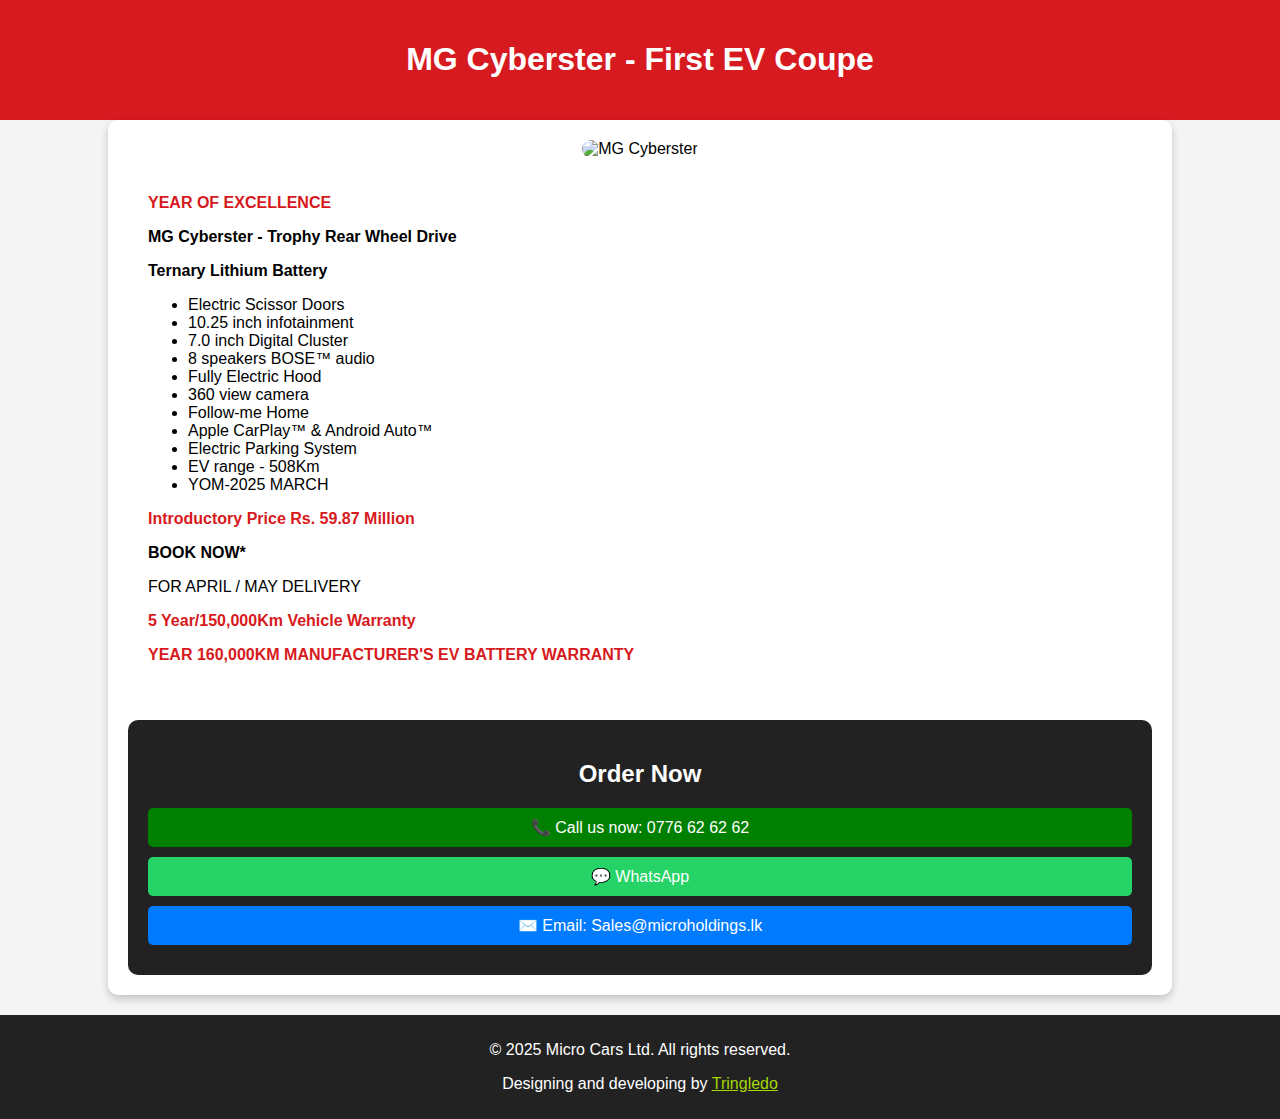
==== mg-cyberster-trophy.html @ c04ea8a8 "Add files via upload" ====
<!DOCTYPE html>
<html lang="en">
<head>
    <meta charset="UTF-8">
    <meta name="viewport" content="width=device-width, initial-scale=1.0">
    <title>MG Cyberster - Micro Cars Ltd</title>
    <style>
        body {
            font-family: Arial, sans-serif;
            margin: 0;
            padding: 0;
            background-color: #f4f4f4;
            text-align: center;
        }
        header {
            background-color: #d71920;
            color: white;
            padding: 20px;
        }
        .container {
            width: 80%;
            margin: auto;
            padding: 20px;
            background: white;
            box-shadow: 0 4px 8px rgba(0, 0, 0, 0.2);
            border-radius: 10px;
        }
        img {
            width: 100%;
            height: auto;
            aspect-ratio: 16 / 9;
            object-fit: cover;
            border-radius: 10px;
        }
        .details {
            text-align: left;
            padding: 20px;
        }
        .highlight {
            font-weight: bold;
            color: #d71920;
        }
        .order-card {
            background: #222;
            color: white;
            padding: 20px;
            margin-top: 20px;
            border-radius: 10px;
        }
        .buttons a {
            display: block;
            margin: 10px 0;
            padding: 10px;
            color: white;
            text-decoration: none;
            border-radius: 5px;
        }
        .call { background: green; }
        .whatsapp { background: #25D366; }
        .email { background: #007bff; }
        footer {
            background-color: #222;
            color: white;
            text-align: center;
            padding: 10px;
            margin-top: 20px;
        }
    </style>
</head>
<body>
    <header>
        <h1>MG Cyberster - First EV Coupe</h1>
    </header>
    <div class="container">
        <img src="https://techlekh.com/wp-content/uploads/2024/07/MG-Cyberster.jpg" alt="MG Cyberster">
        <div class="details">
            <p class="highlight">YEAR OF EXCELLENCE</p>
            <p><strong>MG Cyberster - Trophy Rear Wheel Drive</strong></p>
            <p><strong>Ternary Lithium Battery</strong></p>
            <ul>
                <li>Electric Scissor Doors</li>
                <li>10.25 inch infotainment</li>
                <li>7.0 inch Digital Cluster</li>
                <li>8 speakers BOSE™ audio</li>
                <li>Fully Electric Hood</li>
                <li>360 view camera</li>
                <li>Follow-me Home</li>
                <li>Apple CarPlay™ & Android Auto™</li>
                <li>Electric Parking System</li>
                <li>EV range - 508Km</li>
                <li>YOM-2025 MARCH</li>
            </ul>
            <p class="highlight">Introductory Price Rs. 59.87 Million</p>
            <p><strong>BOOK NOW*</strong></p>
            <p>FOR APRIL / MAY DELIVERY</p>
            <p class="highlight">5 Year/150,000Km Vehicle Warranty</p>
            <p class="highlight">YEAR 160,000KM MANUFACTURER'S EV BATTERY WARRANTY</p>
        </div>
        <div class="order-card">
            <h2>Order Now</h2>
            <div class="buttons">
                <a href="tel:0776626262" class="call">📞 Call us now: 0776 62 62 62</a>
                <a href="https://wa.link/6q7gx2" class="whatsapp">💬 WhatsApp</a>
                <a href="mailto:Sales@microholdings.lk" class="email">✉️ Email: Sales@microholdings.lk</a>
            </div>
        </div>
    </div>
    <footer>
        <p>© 2025 Micro Cars Ltd. All rights reserved.</p>
        <p>Designing and developing by <a href="https://www.tringledo.com" target="_blank" style="color: #A7D707;">Tringledo</a></p>
    </footer>
</body>
</html>
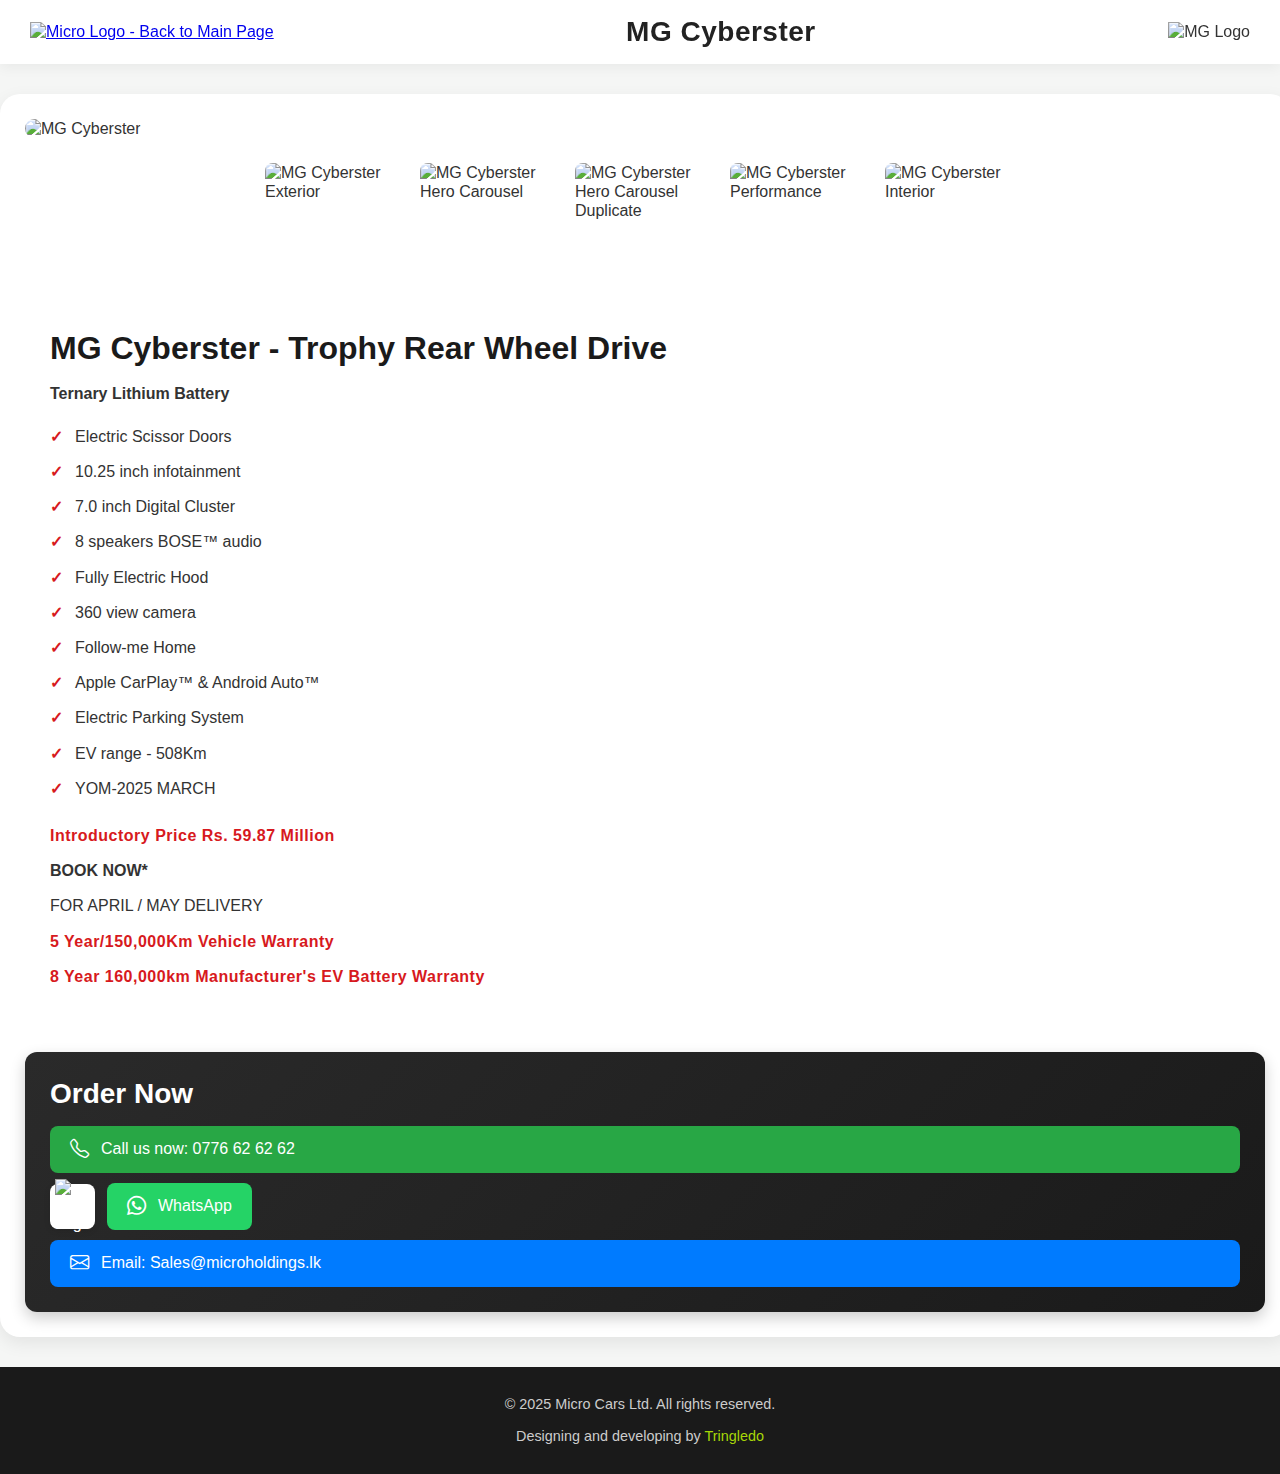
==== commit 7889e689: "Update mg-cyberster-trophy.html" ====
--- a/mg-cyberster-trophy.html
+++ b/mg-cyberster-trophy.html
@@ -4,78 +4,385 @@
     <meta charset="UTF-8">
     <meta name="viewport" content="width=device-width, initial-scale=1.0">
     <title>MG Cyberster - Micro Cars Ltd</title>
+    <link rel="stylesheet" href="https://cdn.jsdelivr.net/npm/bootstrap-icons@1.11.3/font/bootstrap-icons.min.css">
     <style>
-        body {
-            font-family: Arial, sans-serif;
-            margin: 0;
-            padding: 0;
-            background-color: #f4f4f4;
-            text-align: center;
-        }
-        header {
-            background-color: #d71920;
-            color: white;
+    body {
+        font-family: 'Arial', sans-serif;
+        margin: 0;
+        padding: 0;
+        background-color: #f5f6f5;
+        color: #333;
+        line-height: 1.2;
+    }
+    .top-bar {
+        display: flex;
+        justify-content: space-between;
+        align-items: center;
+        padding: 15px 30px;
+        background-color: #ffffff;
+        box-shadow: 0 4px 12px rgba(0, 0, 0, 0.05);
+        position: sticky;
+        top: 0;
+        z-index: 10;
+    }
+    .logo-container img {
+        max-height: 60px;
+        width: auto;
+        transition: transform 0.1s ease;
+    }
+    .logo-container img:hover {
+        transform: scale(1.05);
+    }
+    .top-bar h2 {
+        margin: 0 15px;
+        font-size: 1.75rem;
+        font-weight: 600;
+        color: #222;
+        flex-grow: 1;
+        text-align: center;
+        letter-spacing: 0.5px;
+    }
+    .container {
+        width: 100%;
+        max-width: 1240px;
+        margin: 30px auto;
+        padding: 25px;
+        background: #ffffff;
+        box-shadow: 0 6px 18px rgba(0, 0, 0, 0.08);
+        border-radius: 20px;
+        overflow: hidden;
+    }
+    .spotlight img {
+        width: 100%;
+        height: auto;
+        aspect-ratio: 16 / 9;
+        object-fit: cover;
+        border-radius: 12px;
+        cursor: pointer;
+        transition: transform 0.1s ease, box-shadow 0.1s ease;
+    }
+    .spotlight img:hover {
+        transform: scale(1.03);
+        box-shadow: 0 8px 20px rgba(0, 0, 0, 0.15);
+    }
+    .gallery {
+        display: flex;
+        justify-content: center;
+        flex-wrap: wrap;
+        gap: 15px;
+        padding: 25px 0;
+    }
+    .gallery img {
+        width: 20%;
+        max-width: 140px;
+        height: auto;
+        aspect-ratio: 14 / 9;
+        object-fit: cover;
+        border-radius: 8px;
+        cursor: pointer;
+        transition: transform 0.1s ease, box-shadow 0.1s ease;
+        flex-grow: 1;
+    }
+    .gallery img:hover {
+        transform: scale(1.08);
+        box-shadow: 0 4px 12px rgba(0, 0, 0, 0.1);
+    }
+    .details {
+        text-align: left;
+        padding: 25px;
+    }
+    .details h2 {
+        font-size: 2rem;
+        font-weight: 700;
+        color: #1a1a1a;
+        margin-bottom: 15px;
+    }
+    .details ul {
+        list-style: none;
+        padding: 0;
+        margin: 0 0 20px;
+    }
+    .details ul li {
+        padding: 8px 0;
+        position: relative;
+        padding-left: 25px;
+    }
+    .details ul li:before {
+        content: "✓";
+        color: #d71920;
+        position: absolute;
+        left: 0;
+        font-weight: bold;
+    }
+    .highlight {
+        font-weight: 700;
+        color: #d71920;
+        letter-spacing: 0.5px;
+    }
+    .order-card {
+        background: linear-gradient(135deg, #2a2a2a, #1a1a1a);
+        color: #fff;
+        padding: 25px;
+        margin-top: 25px;
+        border-radius: 12px;
+        text-align: left;
+        box-shadow: 0 6px 15px rgba(0, 0, 0, 0.2);
+    }
+    .order-card h2 {
+        margin: 0 0 15px;
+        font-size: 1.75rem;
+        font-weight: 600;
+    }
+    .buttons {
+        display: flex;
+        flex-direction: column;
+        gap: 10px;
+    }
+    .buttons a {
+        display: flex;
+        align-items: center;
+        justify-content: flex-start;
+        padding: 12px 20px;
+        color: #fff;
+        text-decoration: none;
+        border-radius: 8px;
+        font-weight: 500;
+        transition: transform 0.1s ease, opacity 0.1s ease;
+    }
+    .buttons a:hover {
+        transform: translateX(5px);
+        opacity: 0.9;
+    }
+    .buttons a i {
+        margin-right: 12px;
+        font-size: 1.2rem;
+    }
+    .call { background: #28a745; }
+    .whatsapp { background: #25D366; }
+    .email { background: #007bff; }
+    .whatsapp-container {
+        display: flex;
+        align-items: center;
+    }
+    .mg-logo-box {
+        width: 45px;
+        height: 45px;
+        background: #fff;
+        border-radius: 8px;
+        display: flex;
+        align-items: center;
+        justify-content: center;
+        margin-right: 12px;
+        box-shadow: 0 2px 6px rgba(0, 0, 0, 0.1);
+    }
+    .mg-logo-box img {
+        width: 35px;
+        height: auto;
+    }
+    footer {
+        background: #1a1a1a;
+        color: #ccc;
+        text-align: center;
+        padding: 15px;
+        margin-top: 30px;
+        font-size: 0.9rem;
+    }
+    footer a {
+        color: #A7D707;
+        text-decoration: none;
+        transition: color 0.1s ease;
+    }
+    footer a:hover {
+        color: #c0f009;
+    }
+    .modal {
+        display: none;
+        position: fixed;
+        top: 0;
+        left: 0;
+        width: 100%;
+        height: 100%;
+        background: rgba(0, 0, 0, 0.85);
+        justify-content: center;
+        align-items: center;
+        z-index: 1000;
+        transition: opacity 0.1s ease;
+    }
+    .modal img {
+        max-width: 95%;
+        max-height: 95%;
+        border-radius: 12px;
+        box-shadow: 0 10px 30px rgba(0, 0, 0, 0.3);
+    }
+    .modal-close {
+        position: absolute;
+        top: 25px;
+        right: 25px;
+        color: #fff;
+        font-size: 36px;
+        cursor: pointer;
+        transition: color 0.1s ease;
+    }
+    .modal-close:hover {
+        color: #d71920;
+    }
+
+    /* Media Queries for Responsiveness */
+    @media (max-width: 768px) {
+        .top-bar {
+            padding: 12px 20px;
+            width: 480px;
+        }
+        .top-bar h2 {
+            font-size: 1.4rem;
+            margin: 0 10px;
+        }
+        .logo-container img {
+            max-height: 50px;
+            margin-left: 20px;
+        }
+        .container {
             padding: 20px;
+            margin: 25px 10px;
+            border-radius: 15px;
+            width: 470px;
+        }
+        .spotlight img {
+            border-radius: 10px;
+        }
+        .gallery {
+            gap: 12px;
+            padding: 20px 0;
+            justify-content: center;
+        }
+        .gallery img {
+            width: 18%;
+            max-width: 110px;
+            height: auto;
+            aspect-ratio: 14 / 9;
+        }
+        .details {
+            padding: 20px;
+        }
+        .details h2 {
+            font-size: 1.75rem;
+        }
+        .order-card {
+            padding: 20px;
+        }
+        .order-card h2 {
+            font-size: 1.5rem;
+        }
+        .buttons a {
+            padding: 10px 15px;
+            font-size: 0.95rem;
+        }
+        .mg-logo-box {
+            width: 40px;
+            height: 40px;
+        }
+        .mg-logo-box img {
+            width: 30px;
+        }
+    }
+
+    @media (max-width: 480px) {
+        .top-bar {
+            padding: 10px 15px;
+            width: 312px;
+        }
+        .top-bar h2 {
+            font-size: 1.1rem;
+            margin: 0 8px;
+        }
+        .logo-container img {
+            max-height: 40px;
         }
         .container {
-            width: 80%;
-            margin: auto;
-            padding: 20px;
-            background: white;
-            box-shadow: 0 4px 8px rgba(0, 0, 0, 0.2);
+            padding: 15px;
+            margin: 15px 5px;
+            border-radius: 12px;
+            width: 312px;
+        }
+        .spotlight img {
+            border-radius: 8px;
+        }
+        .gallery {
+            gap: 8px;
+            padding: 15px 0;
+            justify-content: center;
+            flex-wrap: wrap;
+        }
+        .gallery img {
+            width: 30%;
+            max-width: 100px;
+            height: auto;
+            aspect-ratio: 14 / 9;
+            border-radius: 6px;
+        }
+        .details {
+            padding: 15px;
+        }
+        .details h2 {
+            font-size: 1.5rem;
+        }
+        .details ul li {
+            padding: 6px 0 6px 25px;
+            font-size: 0.9rem;
+        }
+        .order-card {
+            padding: 15px;
             border-radius: 10px;
         }
-        img {
-            width: 100%;
-            height: auto;
-            aspect-ratio: 16 / 9;
-            object-fit: cover;
-            border-radius: 10px;
-        }
-        .details {
-            text-align: left;
-            padding: 20px;
-        }
-        .highlight {
-            font-weight: bold;
-            color: #d71920;
-        }
-        .order-card {
-            background: #222;
-            color: white;
-            padding: 20px;
-            margin-top: 20px;
-            border-radius: 10px;
+        .order-card h2 {
+            font-size: 1.35rem;
         }
         .buttons a {
-            display: block;
-            margin: 10px 0;
-            padding: 10px;
-            color: white;
-            text-decoration: none;
-            border-radius: 5px;
-        }
-        .call { background: green; }
-        .whatsapp { background: #25D366; }
-        .email { background: #007bff; }
+            padding: 8px 12px;
+            font-size: 0.85rem;
+        }
+        .buttons a i {
+            font-size: 1rem;
+        }
+        .mg-logo-box {
+            width: 35px;
+            height: 35px;
+        }
+        .mg-logo-box img {
+            width: 25px;
+        }
         footer {
-            background-color: #222;
-            color: white;
-            text-align: center;
-            padding: 10px;
-            margin-top: 20px;
-        }
+            padding: 12px;
+            font-size: 0.85rem;
+        }
+    }
     </style>
 </head>
 <body>
-    <header>
-        <h1>MG Cyberster - First EV Coupe</h1>
-    </header>
+    <div class="top-bar">
+        <a href="index.html" class="micro-logo-link">
+            <div class="logo-container">
+                <img src="https://mymech.lk/assets/img/partner/micro.png" class="logo micro-logo" alt="Micro Logo - Back to Main Page">
+            </div>
+        </a>
+        <h2>MG Cyberster</h2>
+        <div class="logo-container">
+            <img src="https://car-logos.b-cdn.net/wp-content/uploads/2023/04/mg-logo-2021-present-1024x742.webp" class="logo mg-logo" alt="MG Logo">
+        </div>
+    </div>
     <div class="container">
-        <img src="https://techlekh.com/wp-content/uploads/2024/07/MG-Cyberster.jpg" alt="MG Cyberster">
+        <div class="spotlight">
+            <img src="https://techlekh.com/wp-content/uploads/2024/07/MG-Cyberster.jpg" alt="MG Cyberster" onclick="openModal(this.src)">
+        </div>
+        <div class="gallery">
+    <img src="https://mgmotor.imgix.net/images/model/MG-Cyberster-NO-COMPRESS/CAR_CAM_01_VIG_05.jpg?crop=focalpoint&fit=crop&fm=webp&fp-x=0.5&fp-y=0.5&h=877&q=80&w=1599" alt="MG Cyberster Exterior" onclick="openModal(this.src)">
+    <img src="https://mgmotor.imgix.net/images/model/MG-Cyberster-NO-COMPRESS/MG_LP_Desk_HeroCarousel_01.jpg?crop=focalpoint&fit=crop&fm=webp&fp-x=0.5&fp-y=0.5&h=877&q=80&w=1599" alt="MG Cyberster Hero Carousel" onclick="openModal(this.src)">
+    <img src="https://mgmotor.imgix.net/images/model/MG-Cyberster-NO-COMPRESS/MG_LP_Desk_HeroCarousel_01.jpg?crop=focalpoint&fit=crop&fm=webp&fp-x=0.5&fp-y=0.5&h=877&q=80&w=1599" alt="MG Cyberster Hero Carousel Duplicate" onclick="openModal(this.src)">
+    <img src="https://mgmotor.imgix.net/images/model/cyberster-additional-sections/cyberster-performance-slider.jpg?ixlib=js-3.3.0&crop=focalpoint&fit=crop%2Ccrop%2Ccrop&fm=webp%2Cwebp%2Cwebp&fp-x=0.5%2C0.5%2C0.5&fp-y=0.5%2C0.5%2C0.5&h=740%2C1080%2C1440&q=80%2C80%2C80&ratio=1.3333333333333%2C1.3333333333333%2C1.3333333333333&w=1360%201360w%2C%20https%3A%2F%2Fmgmotor.imgix.net%2Fimages%2Fmodel%2Fcyberster-additional-sections%2Fcyberster-performance-slider.jpg%3Fcrop%3Dfocalpoint%2C1920%201920w%2C%20https%3A%2F%2Fmgmotor.imgix.net%2Fimages%2Fmodel%2Fcyberster-additional-sections%2Fcyberster-performance-slider.jpg%3Fcrop%3Dfocalpoint%2C2048%202048w&auto=format&dpr=1" alt="MG Cyberster Performance" onclick="openModal(this.src)">
+    <img src="https://mgmotor.imgix.net/images/model/cyberster-additional-sections/cyberster-interior-1.jpg?ixlib=js-3.3.0&crop=focalpoint&fit=crop&fm=webp&fp-x=0.5&fp-y=0.5&h=440&q=80&ratio=2&w=720%20720w&auto=format&dpr=1" alt="MG Cyberster Interior" onclick="openModal(this.src)">
+</div>
         <div class="details">
-            <p class="highlight">YEAR OF EXCELLENCE</p>
-            <p><strong>MG Cyberster - Trophy Rear Wheel Drive</strong></p>
+            <h2><strong>MG Cyberster - Trophy Rear Wheel Drive</strong></h2>
             <p><strong>Ternary Lithium Battery</strong></p>
             <ul>
                 <li>Electric Scissor Doors</li>
@@ -94,20 +401,45 @@
             <p><strong>BOOK NOW*</strong></p>
             <p>FOR APRIL / MAY DELIVERY</p>
             <p class="highlight">5 Year/150,000Km Vehicle Warranty</p>
-            <p class="highlight">YEAR 160,000KM MANUFACTURER'S EV BATTERY WARRANTY</p>
+            <p class="highlight">8 Year 160,000km Manufacturer's EV Battery Warranty</p>
         </div>
         <div class="order-card">
             <h2>Order Now</h2>
             <div class="buttons">
-                <a href="tel:0776626262" class="call">📞 Call us now: 0776 62 62 62</a>
-                <a href="https://wa.link/6q7gx2" class="whatsapp">💬 WhatsApp</a>
-                <a href="mailto:Sales@microholdings.lk" class="email">✉️ Email: Sales@microholdings.lk</a>
+                <a href="tel:0776626262" class="call"><i class="bi bi-telephone"></i> Call us now: 0776 62 62 62</a>
+                <div class="whatsapp-container">
+                    <div class="mg-logo-box">
+                        <img src="https://upload.wikimedia.org/wikipedia/en/6/67/MG_Cars_%28logo%29.png" alt="MG Logo">
+                    </div>
+                    <a href="https://wa.link/6q7gx2" class="whatsapp"><i class="bi bi-whatsapp"></i> WhatsApp</a>
+                </div>
+                <a href="mailto:Sales@microholdings.lk" class="email"><i class="bi bi-envelope"></i> Email: Sales@microholdings.lk</a>
             </div>
         </div>
     </div>
     <footer>
         <p>© 2025 Micro Cars Ltd. All rights reserved.</p>
-        <p>Designing and developing by <a href="https://www.tringledo.com" target="_blank" style="color: #A7D707;">Tringledo</a></p>
+        <p>Designing and developing by <a href="https://www.tringledo.com" target="_blank">Tringledo</a></p>
     </footer>
+
+    <!-- Modal for Image Popup -->
+    <div id="modal" class="modal" onclick="closeModal()">
+        <span class="modal-close">×</span>
+        <img id="modal-image" src="" alt="Full-size image">
+    </div>
+
+    <script>
+        function openModal(src) {
+            const modal = document.getElementById('modal');
+            const modalImage = document.getElementById('modal-image');
+            modalImage.src = src;
+            modal.style.display = 'flex';
+        }
+
+        function closeModal() {
+            const modal = document.getElementById('modal');
+            modal.style.display = 'none';
+        }
+    </script>
 </body>
 </html>
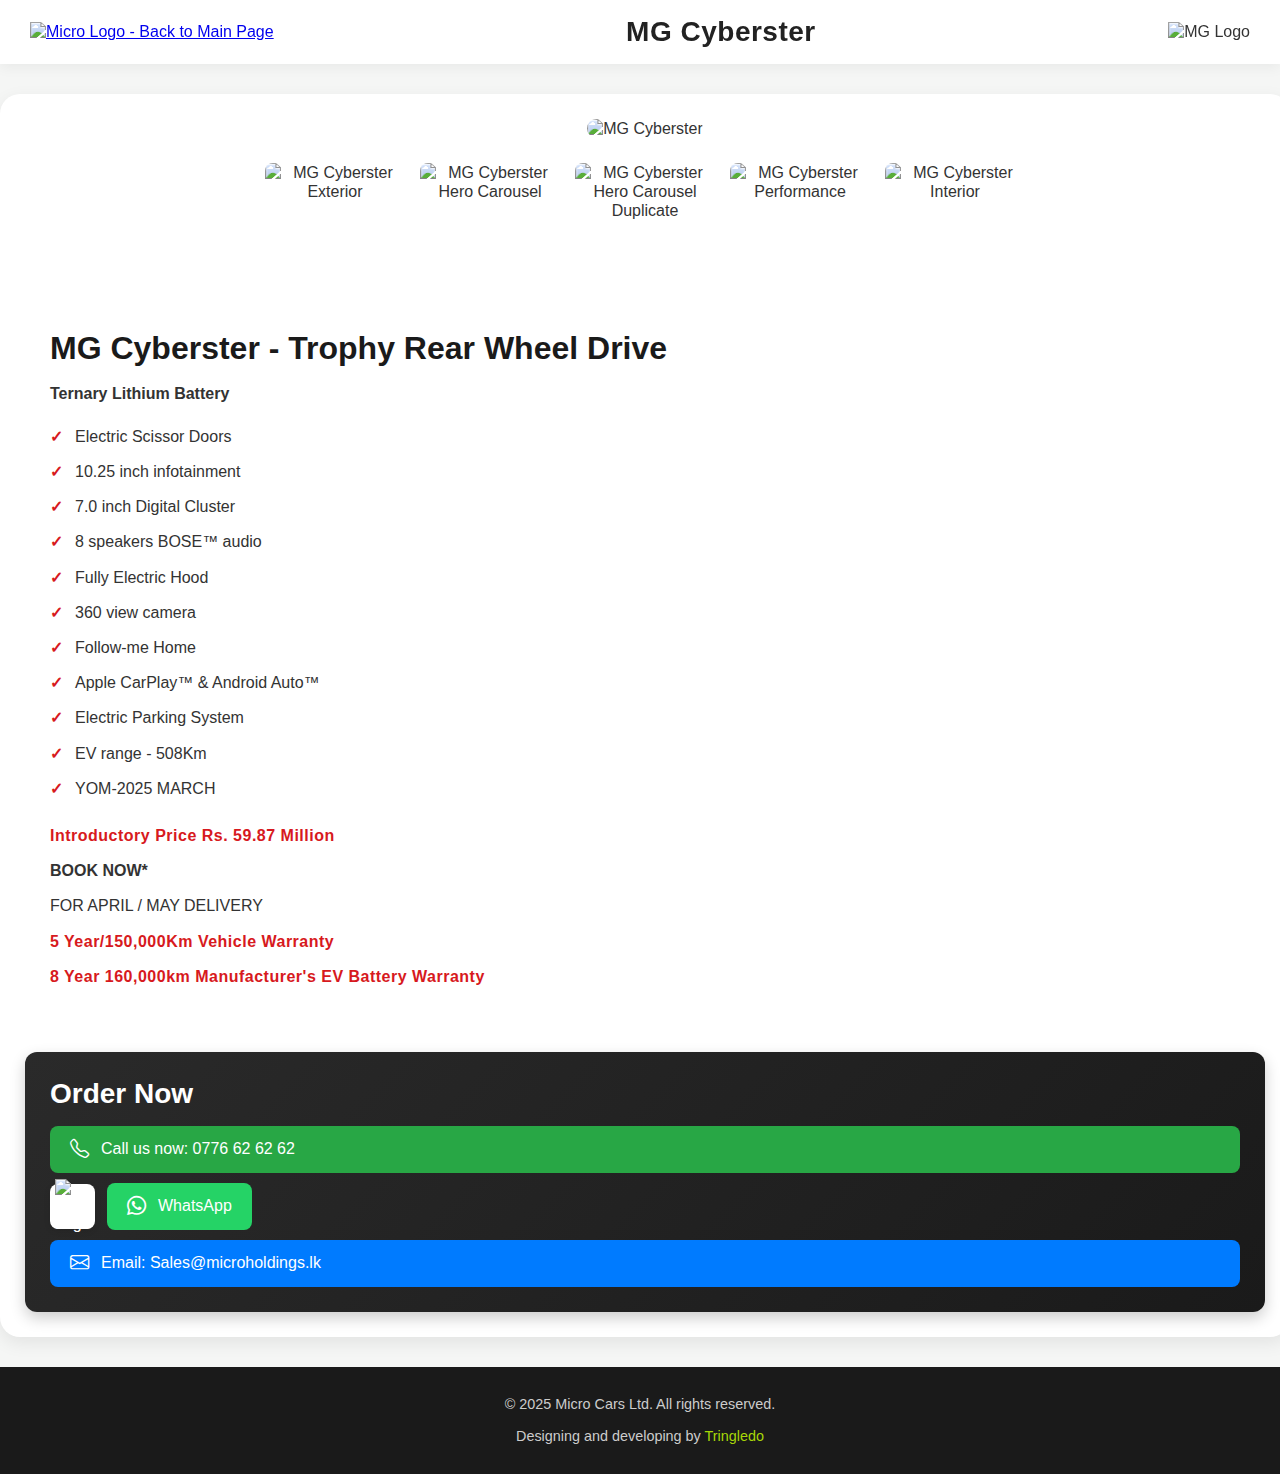
==== commit e666ab65: "Add files via upload" ====
--- a/mg-cyberster-trophy.html
+++ b/mg-cyberster-trophy.html
@@ -13,6 +13,7 @@
         background-color: #f5f6f5;
         color: #333;
         line-height: 1.2;
+		text-align: -webkit-center;
     }
     .top-bar {
         display: flex;
@@ -442,4 +443,4 @@
         }
     </script>
 </body>
-</html>
+</html>